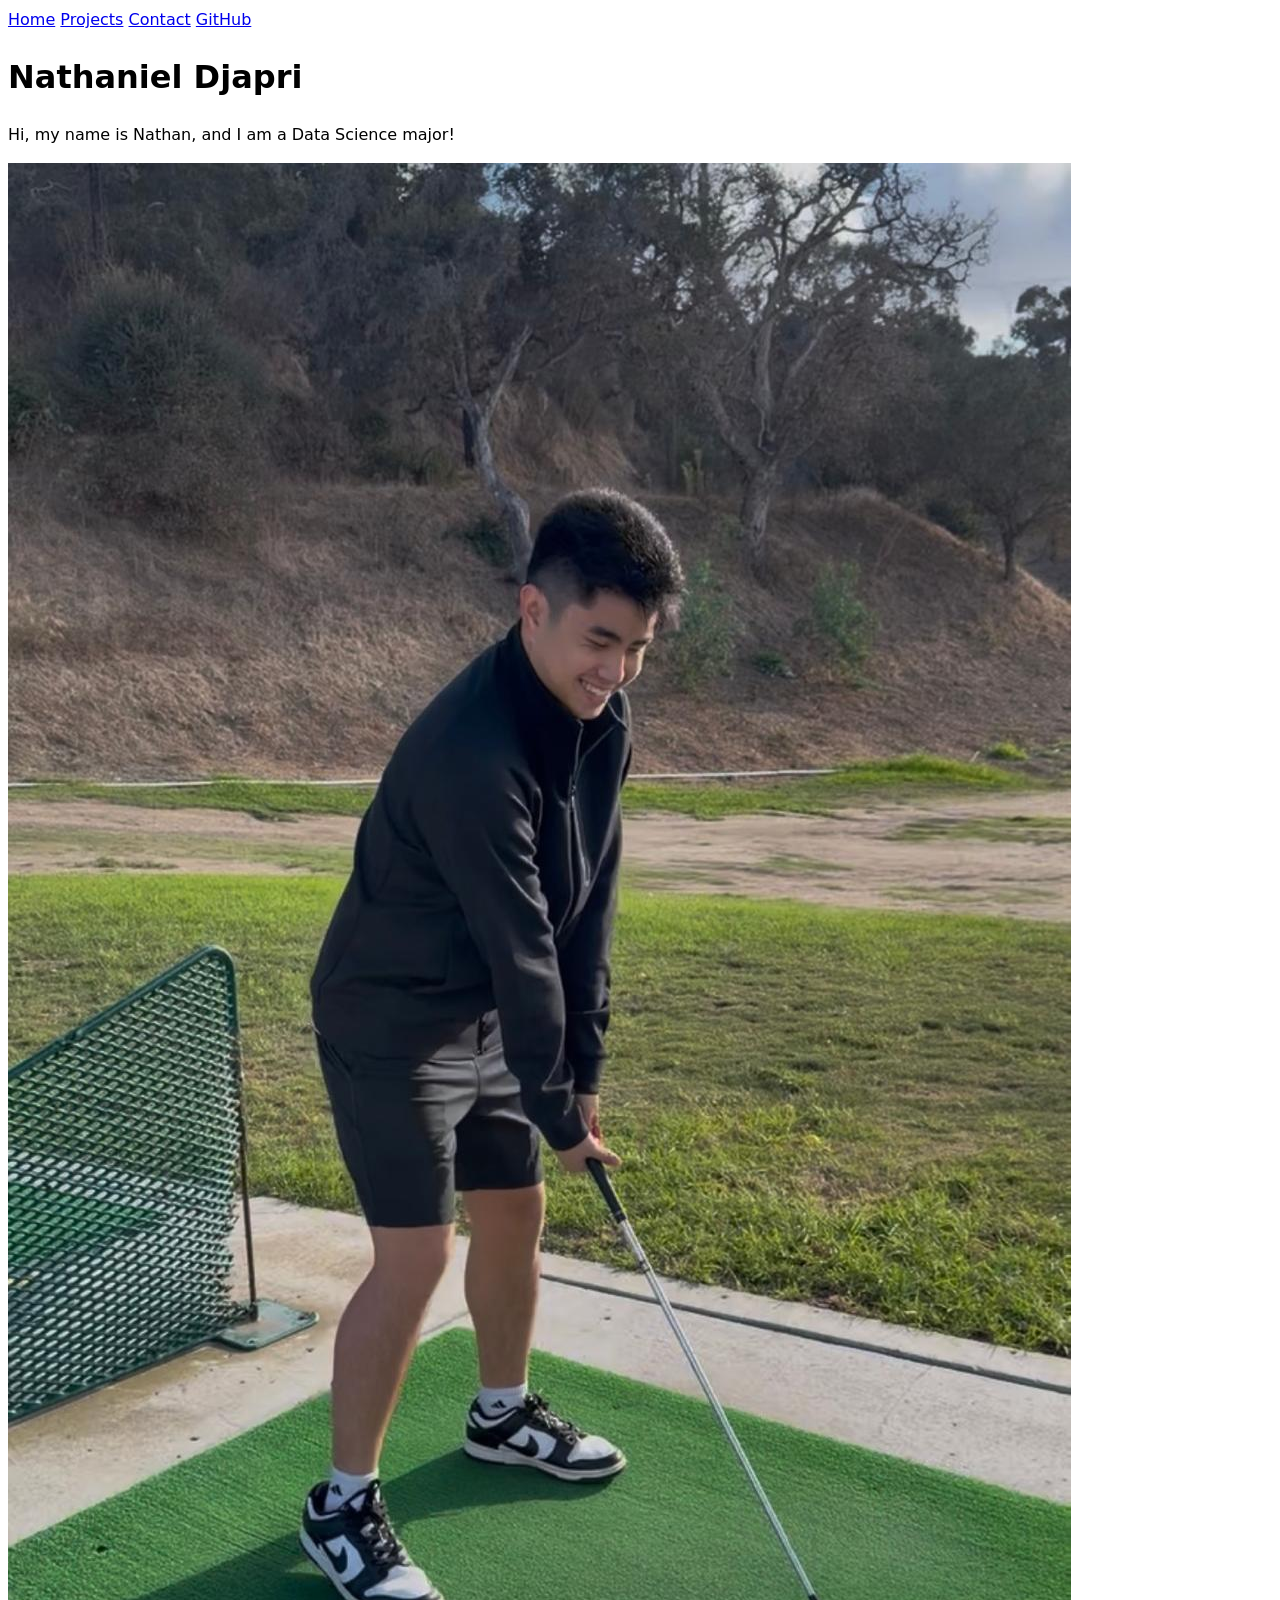
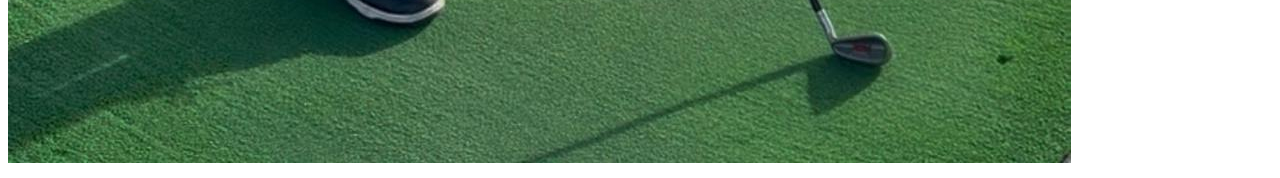
==== index.html @ f2f358a0 "Add new files and nav" ====
<!DOCTYPE html>
<html lang="en">
<head>
    <meta charset="UTF-8">
    <meta name="viewport" content="width=device-width, initial-scale=1.0">
    <title>Nathaniel Djapri: Personal site and portfolio</title>
    <link rel="stylesheet" href="style.css">
</head>
<body>
    <nav>
        <a href="index.html">Home</a>
        <a href="projects/">Projects</a>
        <a href="contact/">Contact</a>
        <a href="https://github.com/ndjapri" target="_blank">GitHub</a>
    </nav>
    
    <h1>Nathaniel Djapri</h1>
    <p>Hi, my name is Nathan, and I am a Data Science major!</p>
    <img src="images/my_photo.jpg" alt="Photo of me playing golf">
</body>
</html>
---- style.css ----
body {
    /* Set line height to 1.5 times the font size
            and use the OS's UI font as the website font
        */
    font: 100%/1.5 system-ui;
}
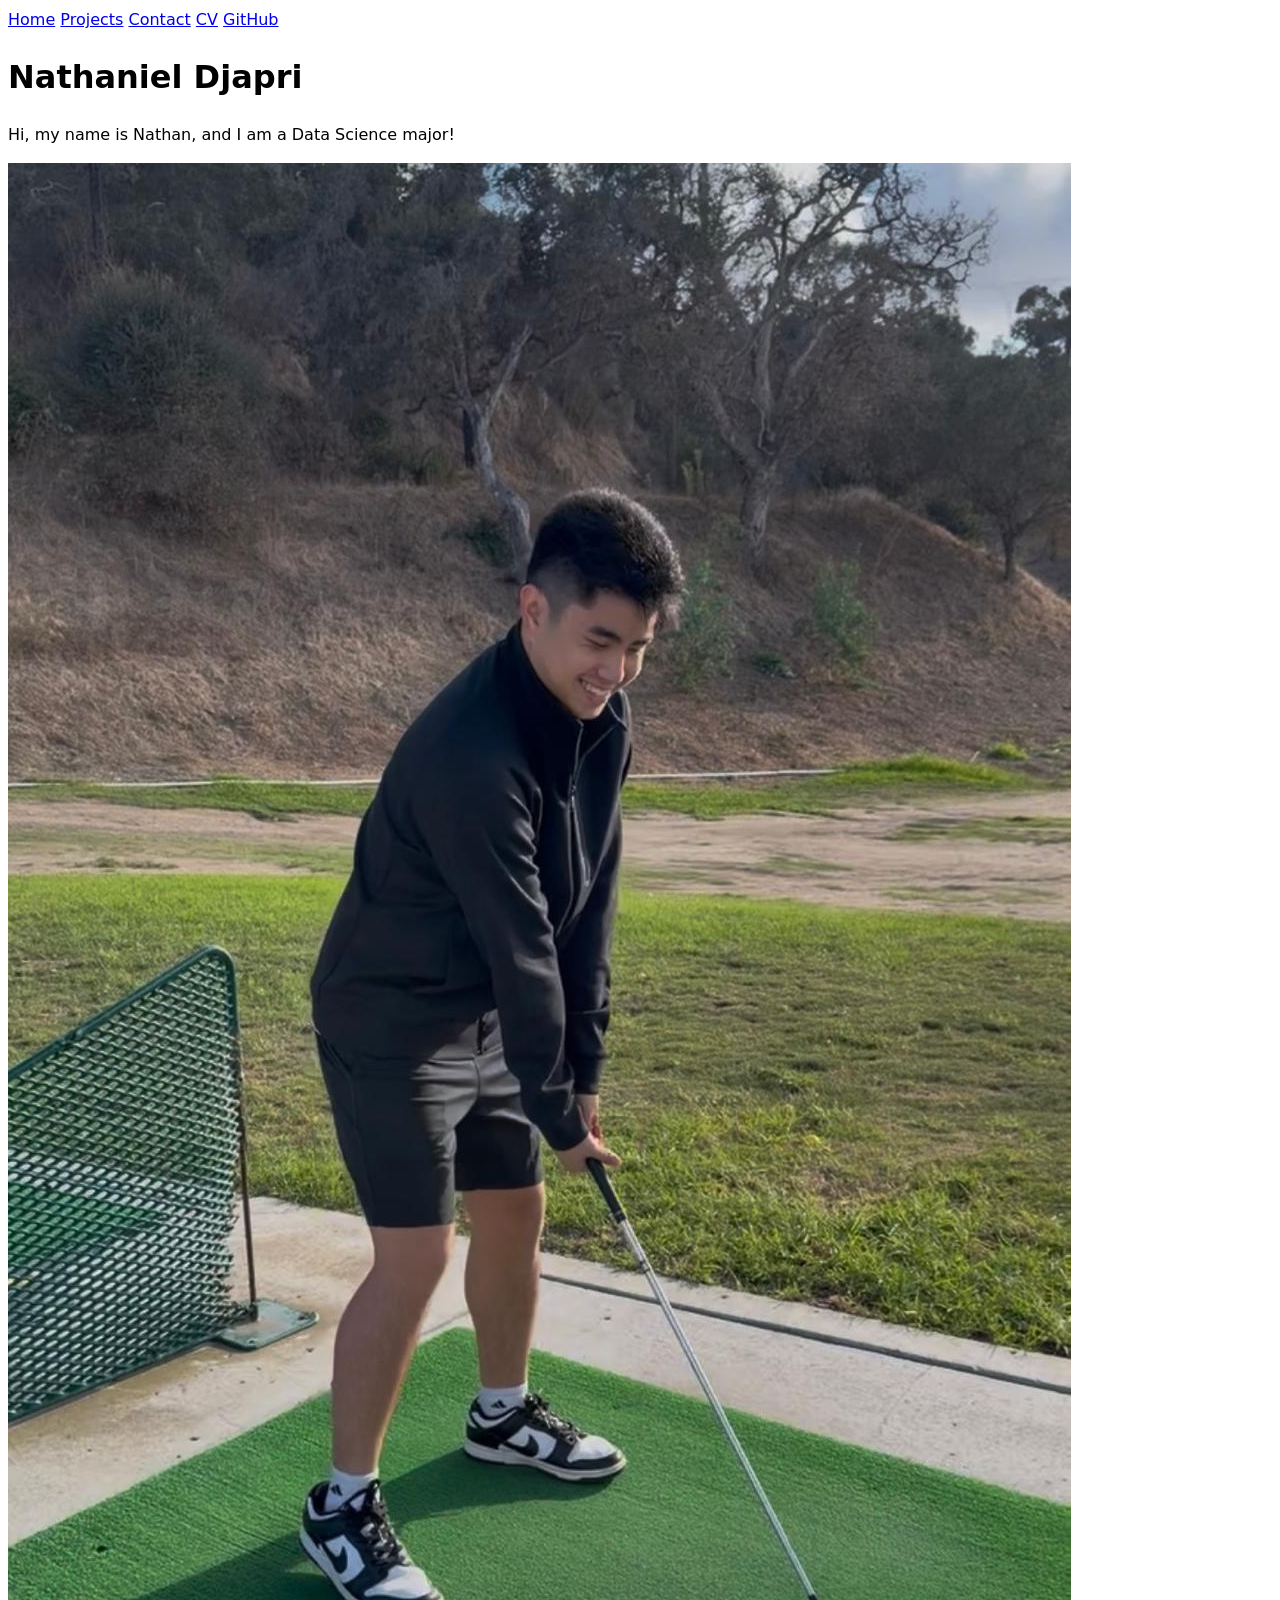
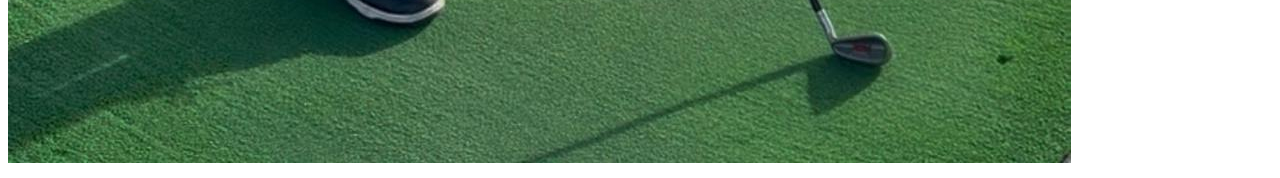
==== commit 70093a5e: "Add CV" ====
--- a/index.html
+++ b/index.html
@@ -11,9 +11,10 @@
         <a href="index.html">Home</a>
         <a href="projects/">Projects</a>
         <a href="contact/">Contact</a>
+        <a href="cv/">CV</a>
         <a href="https://github.com/ndjapri" target="_blank">GitHub</a>
     </nav>
-    
+
     <h1>Nathaniel Djapri</h1>
     <p>Hi, my name is Nathan, and I am a Data Science major!</p>
     <img src="images/my_photo.jpg" alt="Photo of me playing golf">
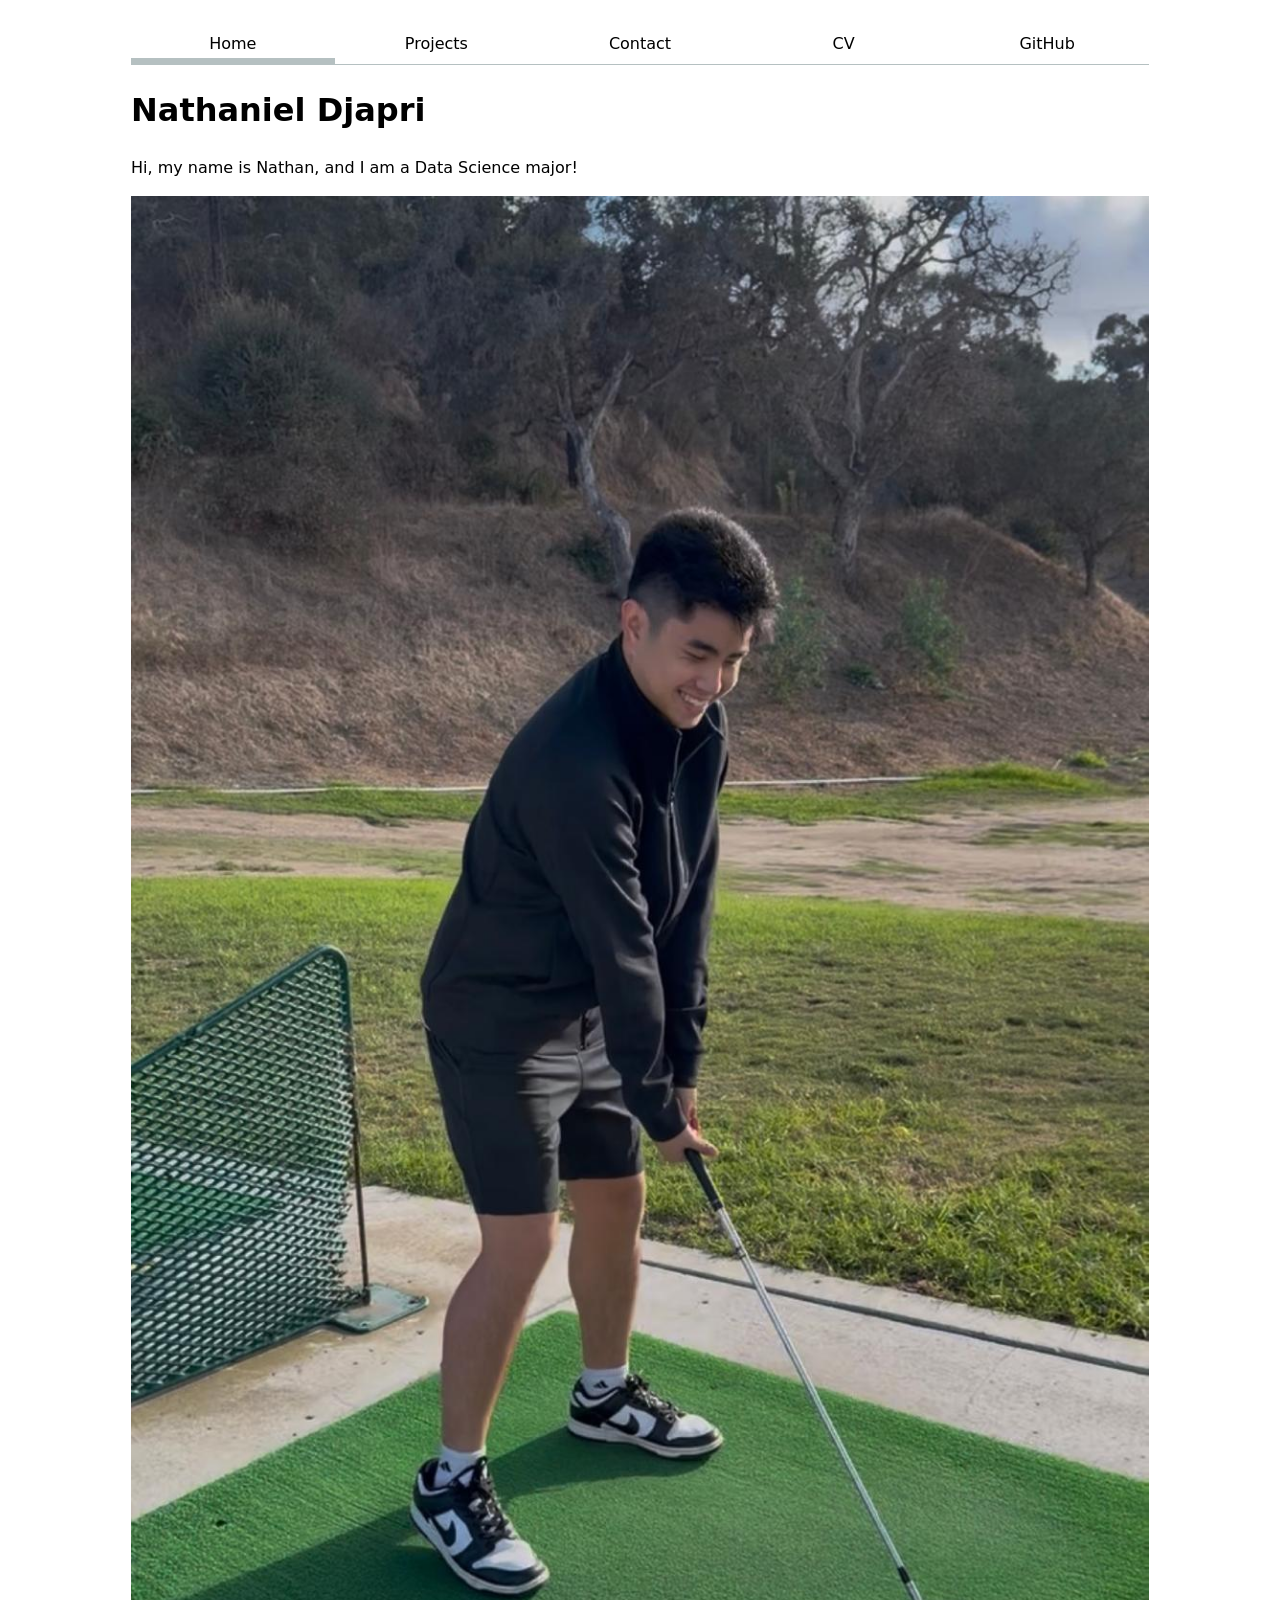
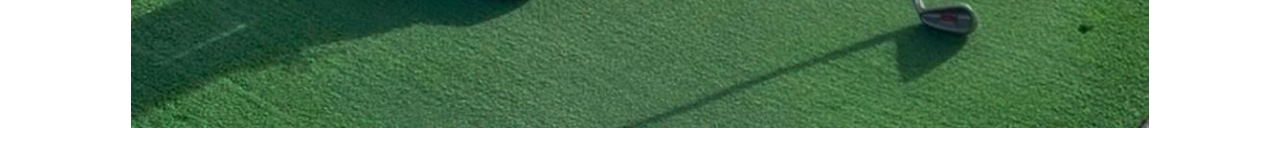
==== commit 144e40d4: "Lab2 navigation styling" ====
--- a/index.html
+++ b/index.html
@@ -8,11 +8,13 @@
 </head>
 <body>
     <nav>
-        <a href="index.html">Home</a>
-        <a href="projects/">Projects</a>
-        <a href="contact/">Contact</a>
-        <a href="cv/">CV</a>
-        <a href="https://github.com/ndjapri" target="_blank">GitHub</a>
+        <ul>
+            <li><a href="index.html" class="current">Home</a></li>
+            <li><a href="projects/">Projects</a></li>
+            <li><a href="contact/">Contact</a></li>
+            <li><a href="cv/">CV</a></li>
+            <li><a href="https://github.com/ndjapri" target="_blank">GitHub</a></li>
+        </ul>
     </nav>
 
     <h1>Nathaniel Djapri</h1>
--- a/style.css
+++ b/style.css
@@ -1,6 +1,50 @@
+html {
+    --color-accent: oklch(65% 50% 0);
+    accent-color: var(--color-accent)
+}
+
 body {
     /* Set line height to 1.5 times the font size
             and use the OS's UI font as the website font
         */
     font: 100%/1.5 system-ui;
+
+    max-width: 100ch;
+    margin-inline: auto;
+    padding: 1em;
+}
+
+img{
+    max-width: 100%;
+    height: auto;
+}
+
+nav ul,
+nav li {
+    display: contents;
+}
+
+nav {
+    display: flex;
+    margin-bottom: 1em;
+    border-bottom: 1px solid oklch(80% 3% 200);
+}
+
+nav a {
+    flex: 1;
+    text-decoration: none;
+    color: inherit;
+    text-align: center;
+    padding: 0.5em;
+}
+
+nav a.current {
+    border-bottom: 0.4em solid oklch(80% 3% 200);
+    padding-bottom: 0.1em;
+}
+
+nav a.hover {
+    border-bottom: 0.4em solid var(--color-accent);
+    padding-bottom: 0.1em;
+    background-color: oklch(from var(--color-accent) 95% 5% h);
 }
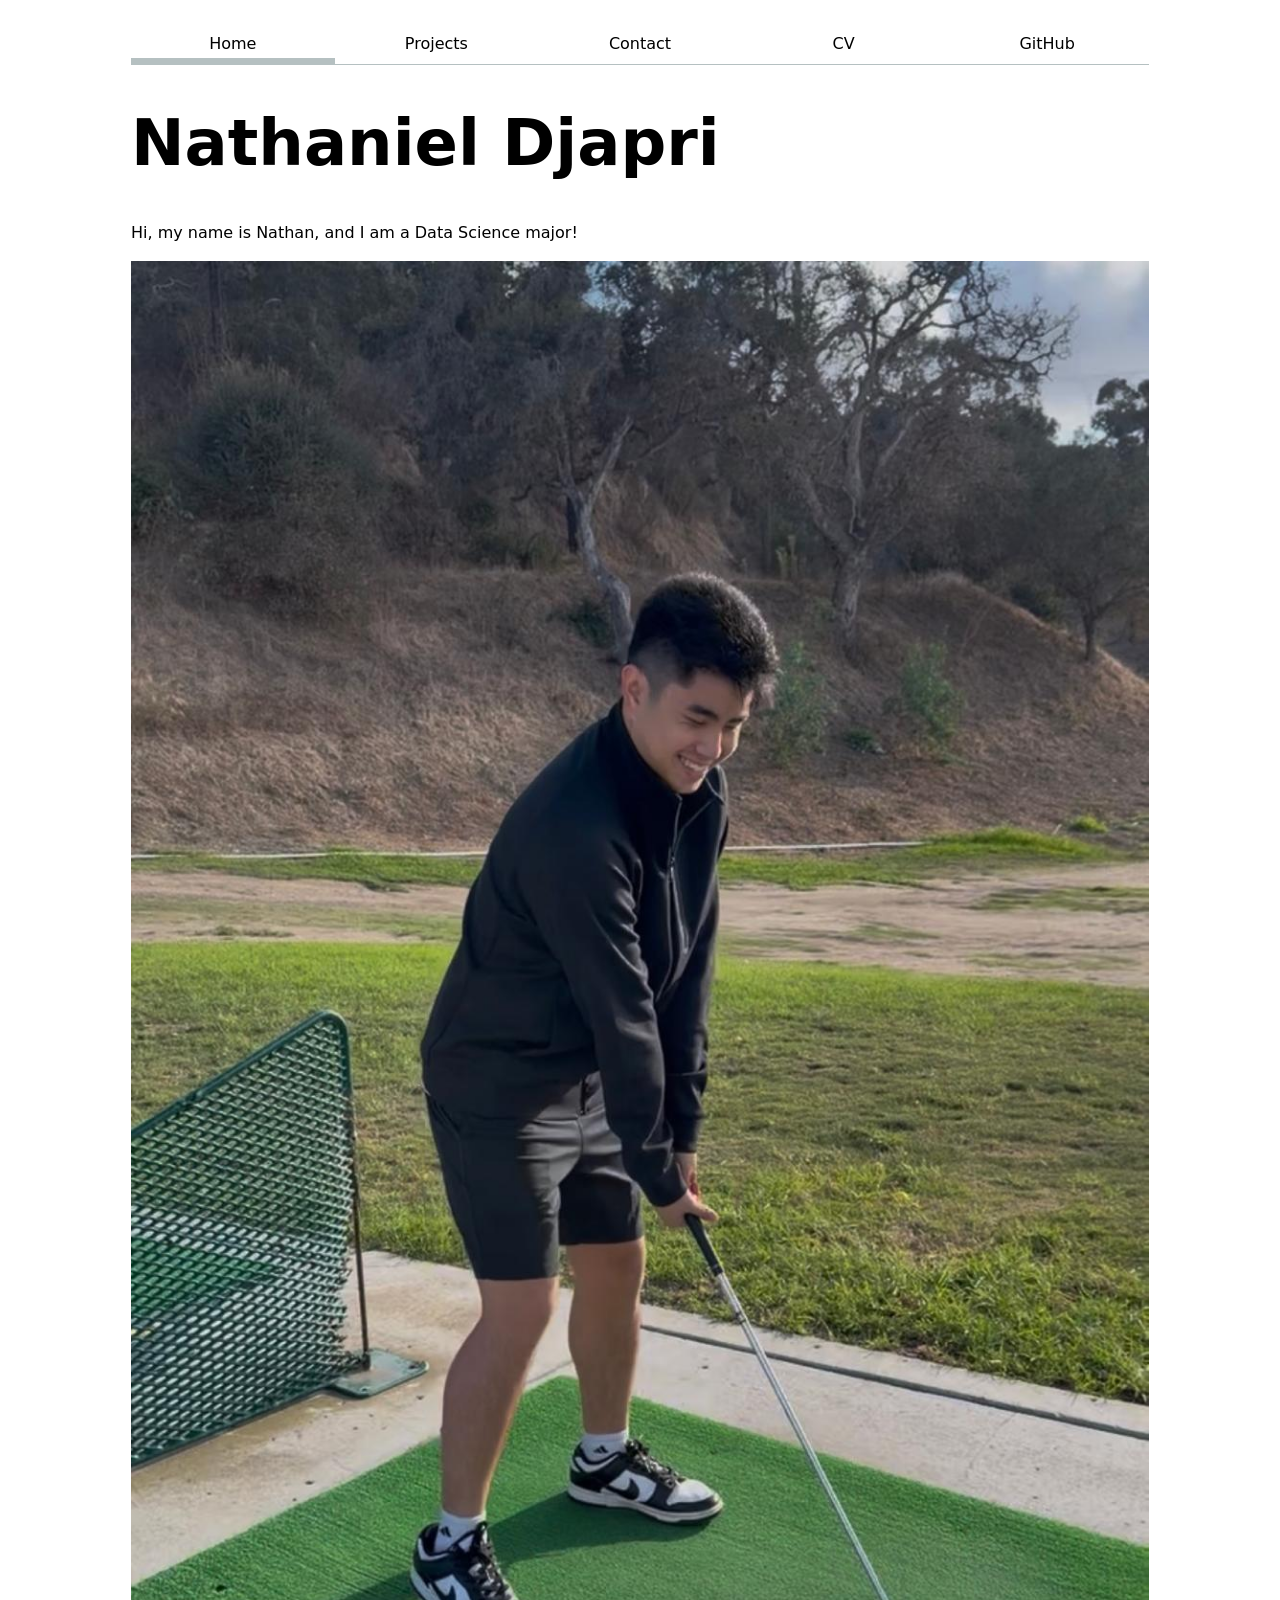
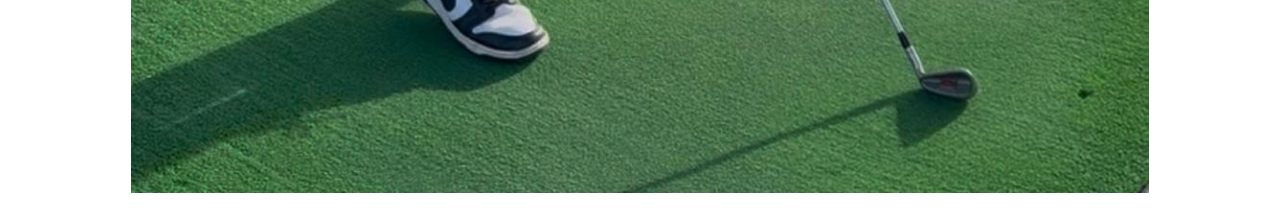
==== commit d600fb42: "add js & link" ====
--- a/index.html
+++ b/index.html
@@ -5,6 +5,7 @@
     <meta name="viewport" content="width=device-width, initial-scale=1.0">
     <title>Nathaniel Djapri: Personal site and portfolio</title>
     <link rel="stylesheet" href="style.css">
+    <script type="module" src="global.js"></script>
 </head>
 <body>
     <nav>
--- a/style.css
+++ b/style.css
@@ -1,6 +1,6 @@
 html {
     --color-accent: oklch(65% 50% 0);
-    accent-color: var(--color-accent)
+    accent-color: var(--color-accent);
 }
 
 body {
@@ -43,8 +43,78 @@
     padding-bottom: 0.1em;
 }
 
-nav a.hover {
+nav a:hover {
     border-bottom: 0.4em solid var(--color-accent);
     padding-bottom: 0.1em;
     background-color: oklch(from var(--color-accent) 95% 5% h);
+}
+
+input,
+textarea,
+button {
+    font: inherit;
+}
+
+form {
+    display: grid;
+    grid-template-columns: auto 1fr;
+    gap: 1em;
+}
+
+form label {
+    display: grid;
+    grid-template-columns: subgrid;
+    grid-column: 1 / -1;
+}
+
+form button {
+    grid-column: 1 / -1;
+}
+
+.projects {
+    display: grid;
+    grid-template-columns: repeat(auto-fill, minmax(15em, 1fr));
+    gap: 1em;
+}
+
+.projects article {
+    display: grid;
+    grid-template-rows: subgrid;
+    grid-row: span 3;
+}
+
+.projects h2 {
+    margin: 0;
+}
+
+h1 {
+    font-size: 400%;
+}
+
+h1, h2, h3, h4, h5, h6 {
+    line-height: 1.1;
+    text-wrap: balance;
+}
+
+section {
+    margin-bottom: 2em;
+    padding: 1em;
+    border-bottom: 1px solid lightgray;
+}
+
+section h2 {
+    color: var(--color-accent);
+    margin-bottom: 1em;
+}
+
+section h3 {
+    margin-bottom: 0.5em;
+}
+
+section p {
+    margin-bottom: 0.5em;
+}
+
+section li {
+    margin-bottom: 0.5em;
 }
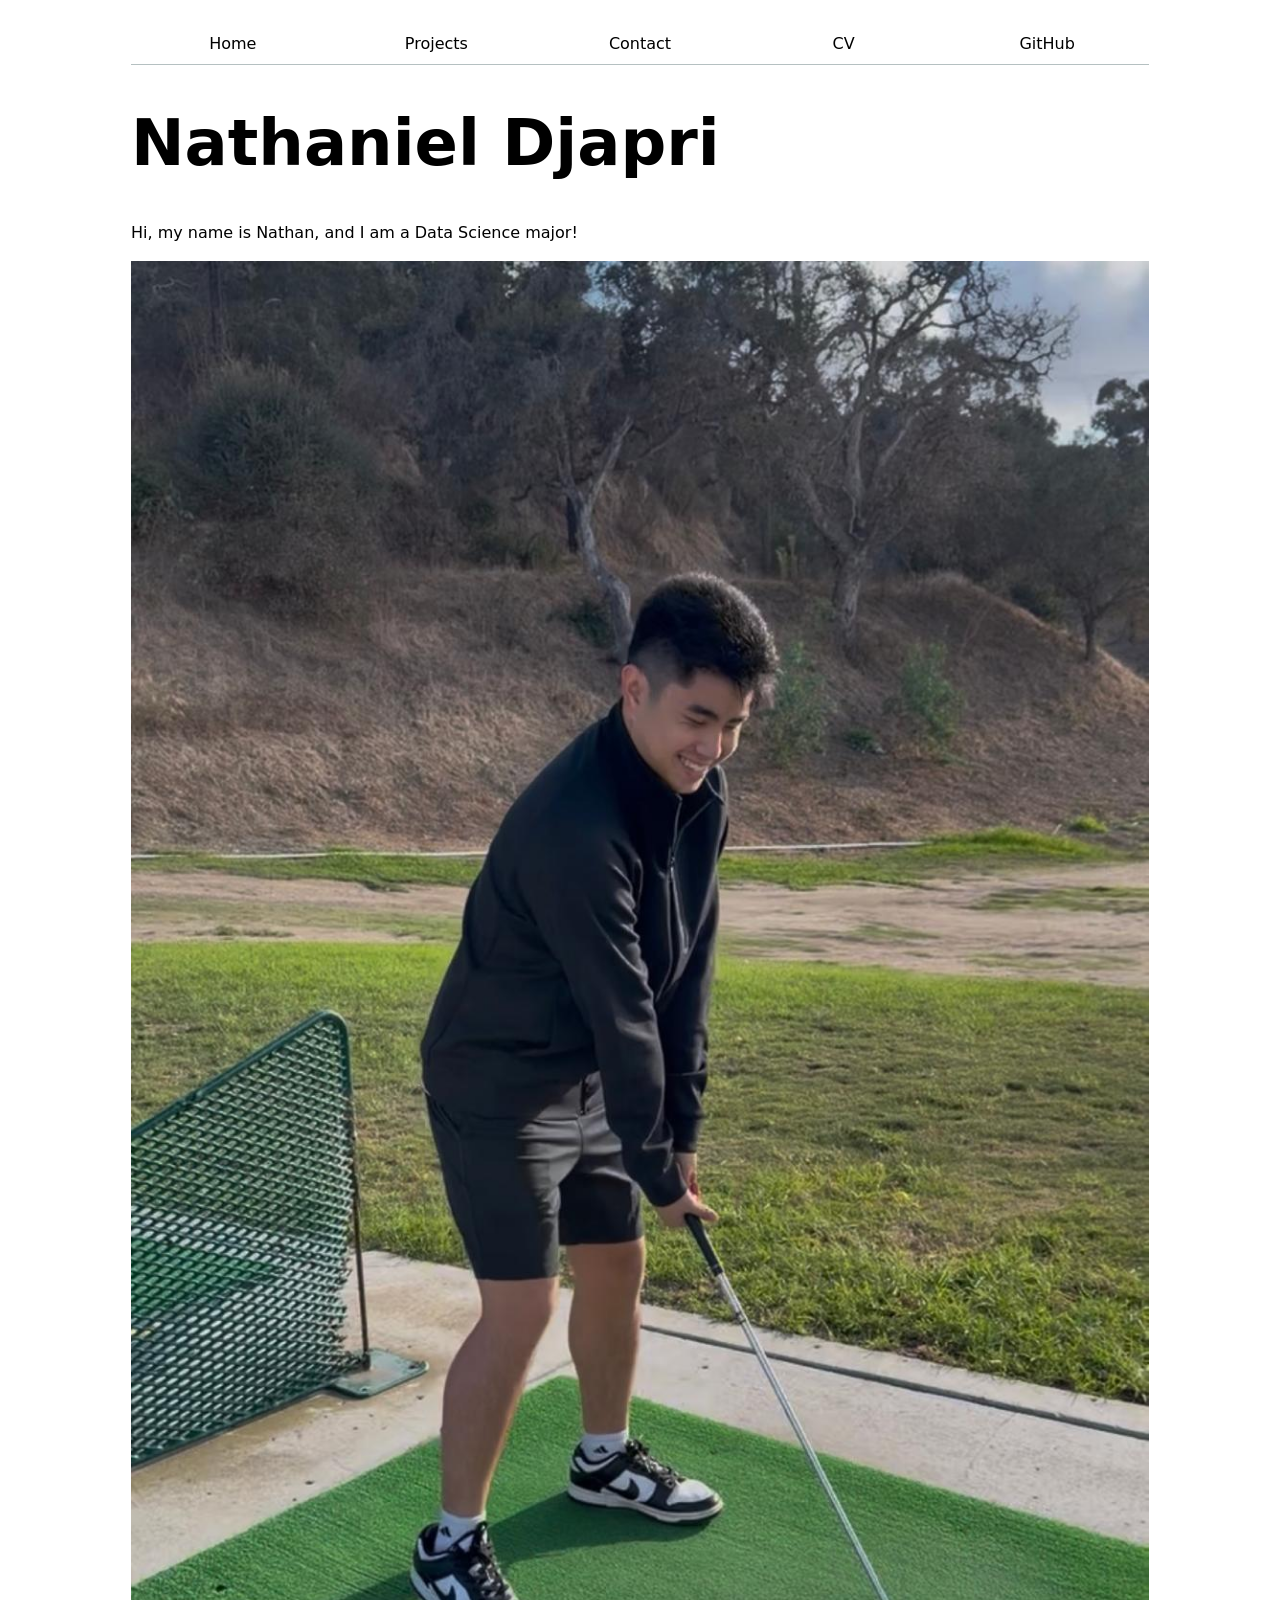
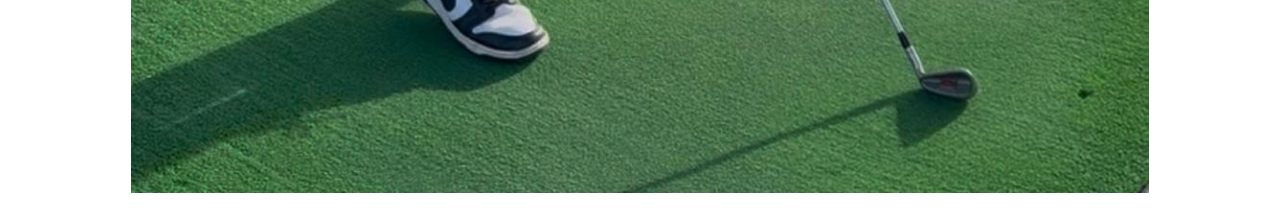
==== commit 818e29c8: "remove current" ====
--- a/index.html
+++ b/index.html
@@ -10,7 +10,7 @@
 <body>
     <nav>
         <ul>
-            <li><a href="index.html" class="current">Home</a></li>
+            <li><a href="index.html">Home</a></li>
             <li><a href="projects/">Projects</a></li>
             <li><a href="contact/">Contact</a></li>
             <li><a href="cv/">CV</a></li>
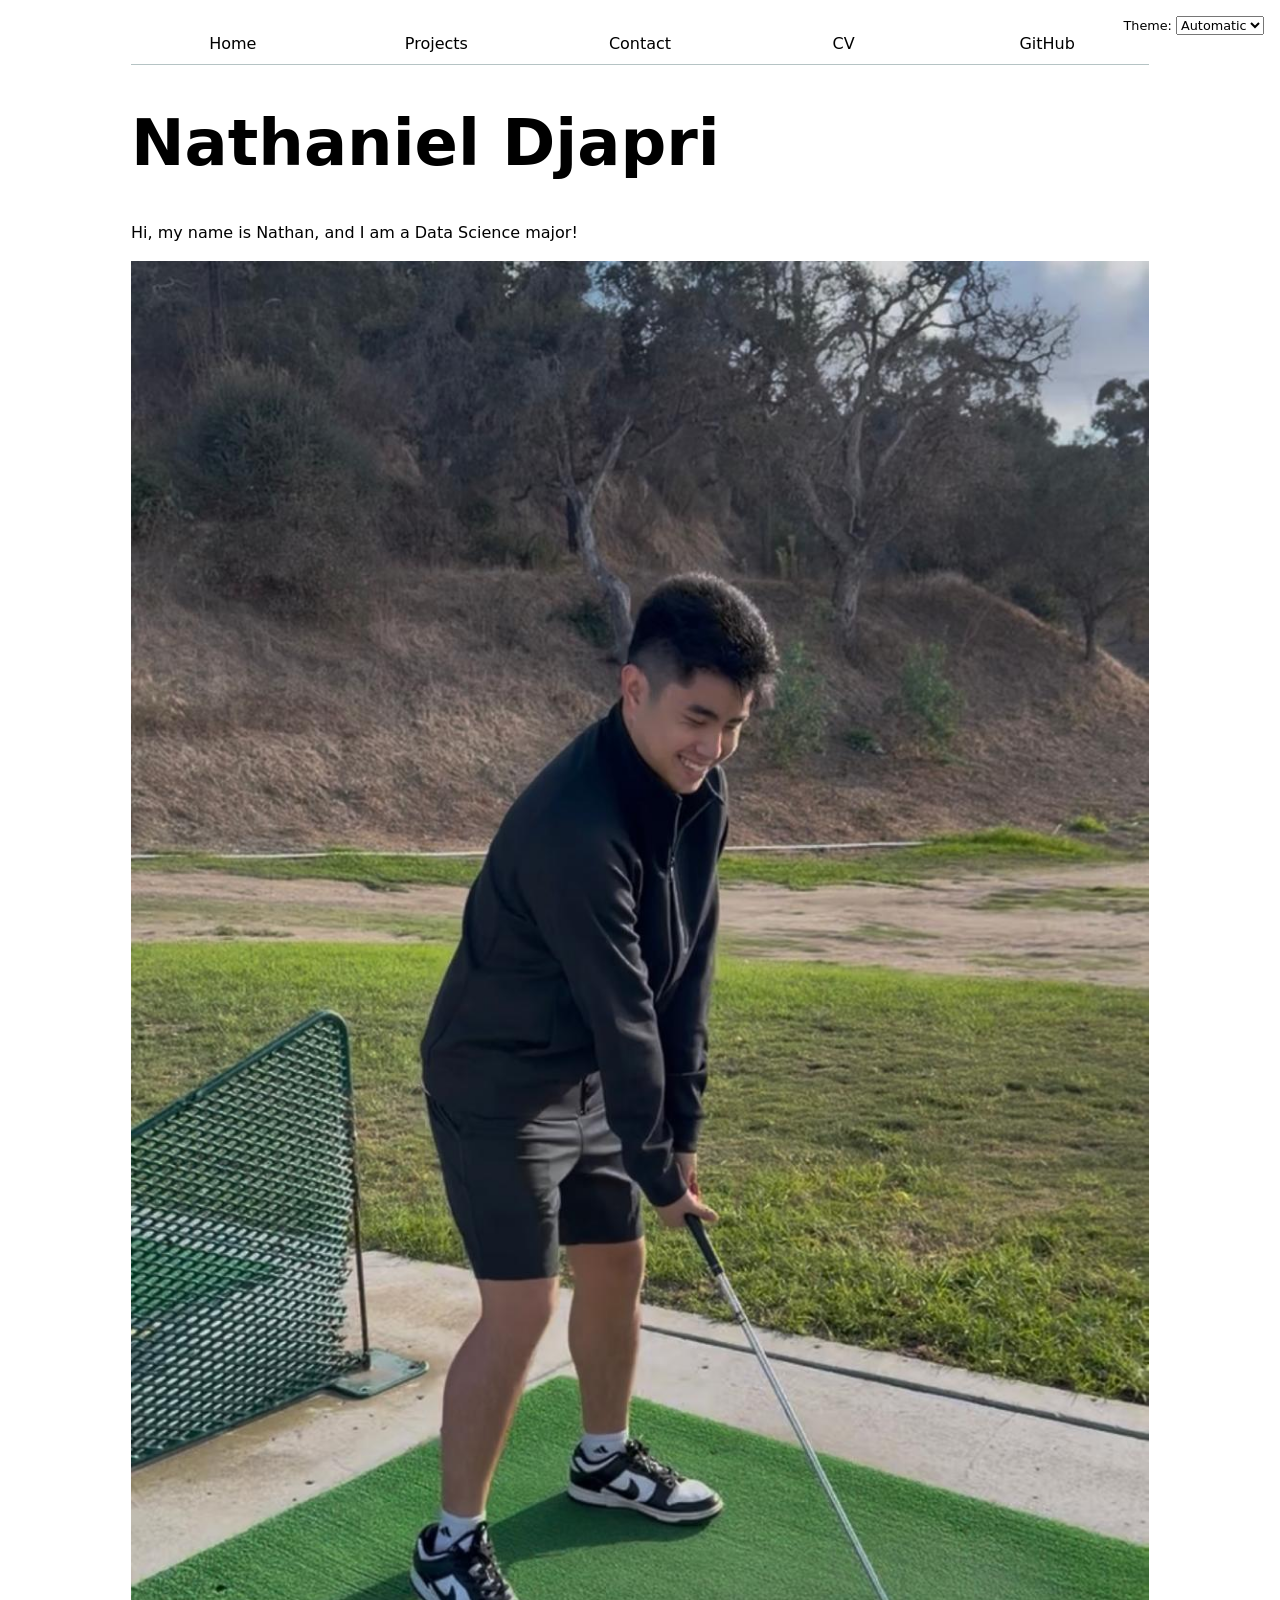
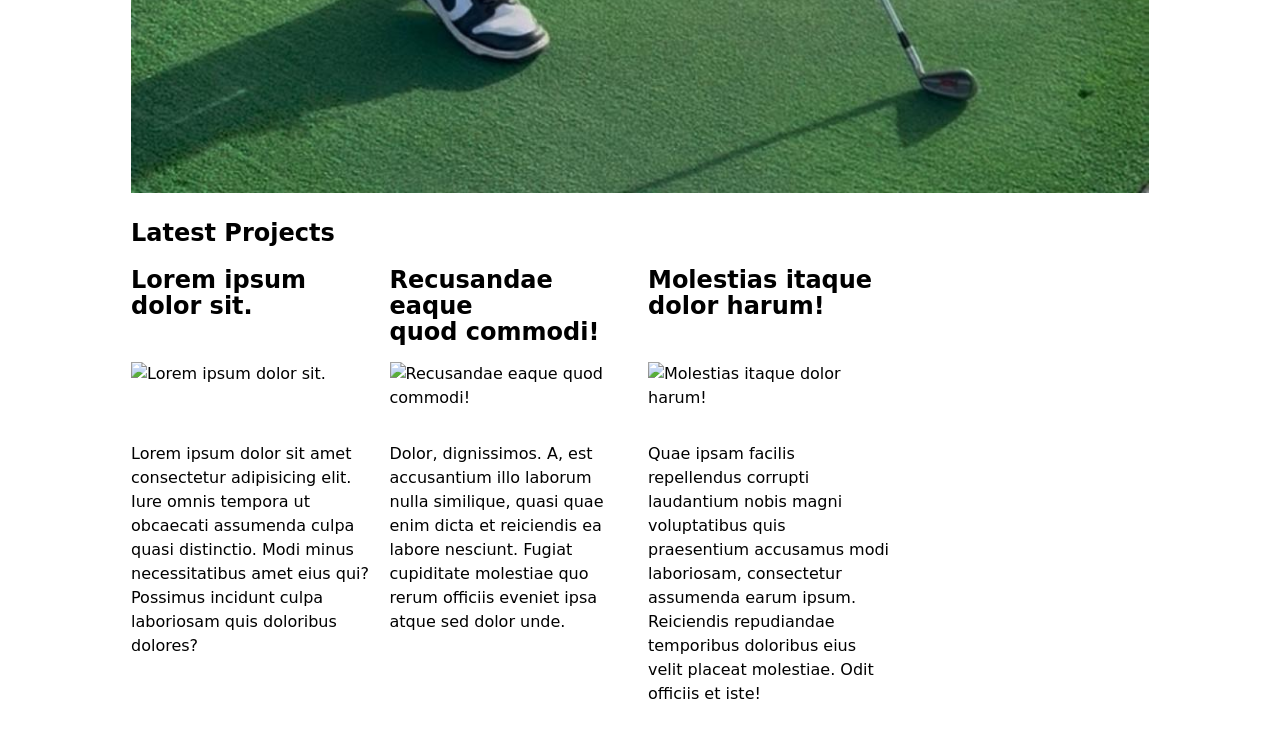
==== commit 7a1ec027: "steps 1 & 2 complete" ====
--- a/index.html
+++ b/index.html
@@ -6,20 +6,21 @@
     <title>Nathaniel Djapri: Personal site and portfolio</title>
     <link rel="stylesheet" href="style.css">
     <script type="module" src="global.js"></script>
+    <script src="index.js" type="module"></script>
 </head>
 <body>
-    <nav>
-        <ul>
-            <li><a href="index.html">Home</a></li>
-            <li><a href="projects/">Projects</a></li>
-            <li><a href="contact/">Contact</a></li>
-            <li><a href="cv/">CV</a></li>
-            <li><a href="https://github.com/ndjapri" target="_blank">GitHub</a></li>
-        </ul>
-    </nav>
 
     <h1>Nathaniel Djapri</h1>
+
     <p>Hi, my name is Nathan, and I am a Data Science major!</p>
+
     <img src="images/my_photo.jpg" alt="Photo of me playing golf">
+
+    <h2>Latest Projects</h2>
+
+    <div class="projects">
+        <!-- Dynamically added content will appear here -->
+    </div>
+
 </body>
 </html>
--- a/style.css
+++ b/style.css
@@ -1,6 +1,7 @@
 html {
     --color-accent: oklch(65% 50% 0);
     accent-color: var(--color-accent);
+    color-scheme: light dark;
 }
 
 body {
@@ -25,9 +26,11 @@
 }
 
 nav {
+    --border-color: oklch(50% 10% 200 / 40%);
+
     display: flex;
     margin-bottom: 1em;
-    border-bottom: 1px solid oklch(80% 3% 200);
+    border-bottom: 1px solid var(--border-color);
 }
 
 nav a {
@@ -39,19 +42,20 @@
 }
 
 nav a.current {
-    border-bottom: 0.4em solid oklch(80% 3% 200);
+    border-bottom: 0.4em solid var(--border-color);
     padding-bottom: 0.1em;
 }
 
 nav a:hover {
     border-bottom: 0.4em solid var(--color-accent);
     padding-bottom: 0.1em;
-    background-color: oklch(from var(--color-accent) 95% 5% h);
+    background-color: color-mix(in oklch, var(--color-accent), canvas 85%);
 }
 
 input,
 textarea,
-button {
+button,
+select {
     font: inherit;
 }
 
@@ -117,4 +121,11 @@
 
 section li {
     margin-bottom: 0.5em;
+}
+
+.color-scheme {
+    position: absolute;
+    top: 1rem;
+    right: 1rem;
+    font-size: 80%;
 }
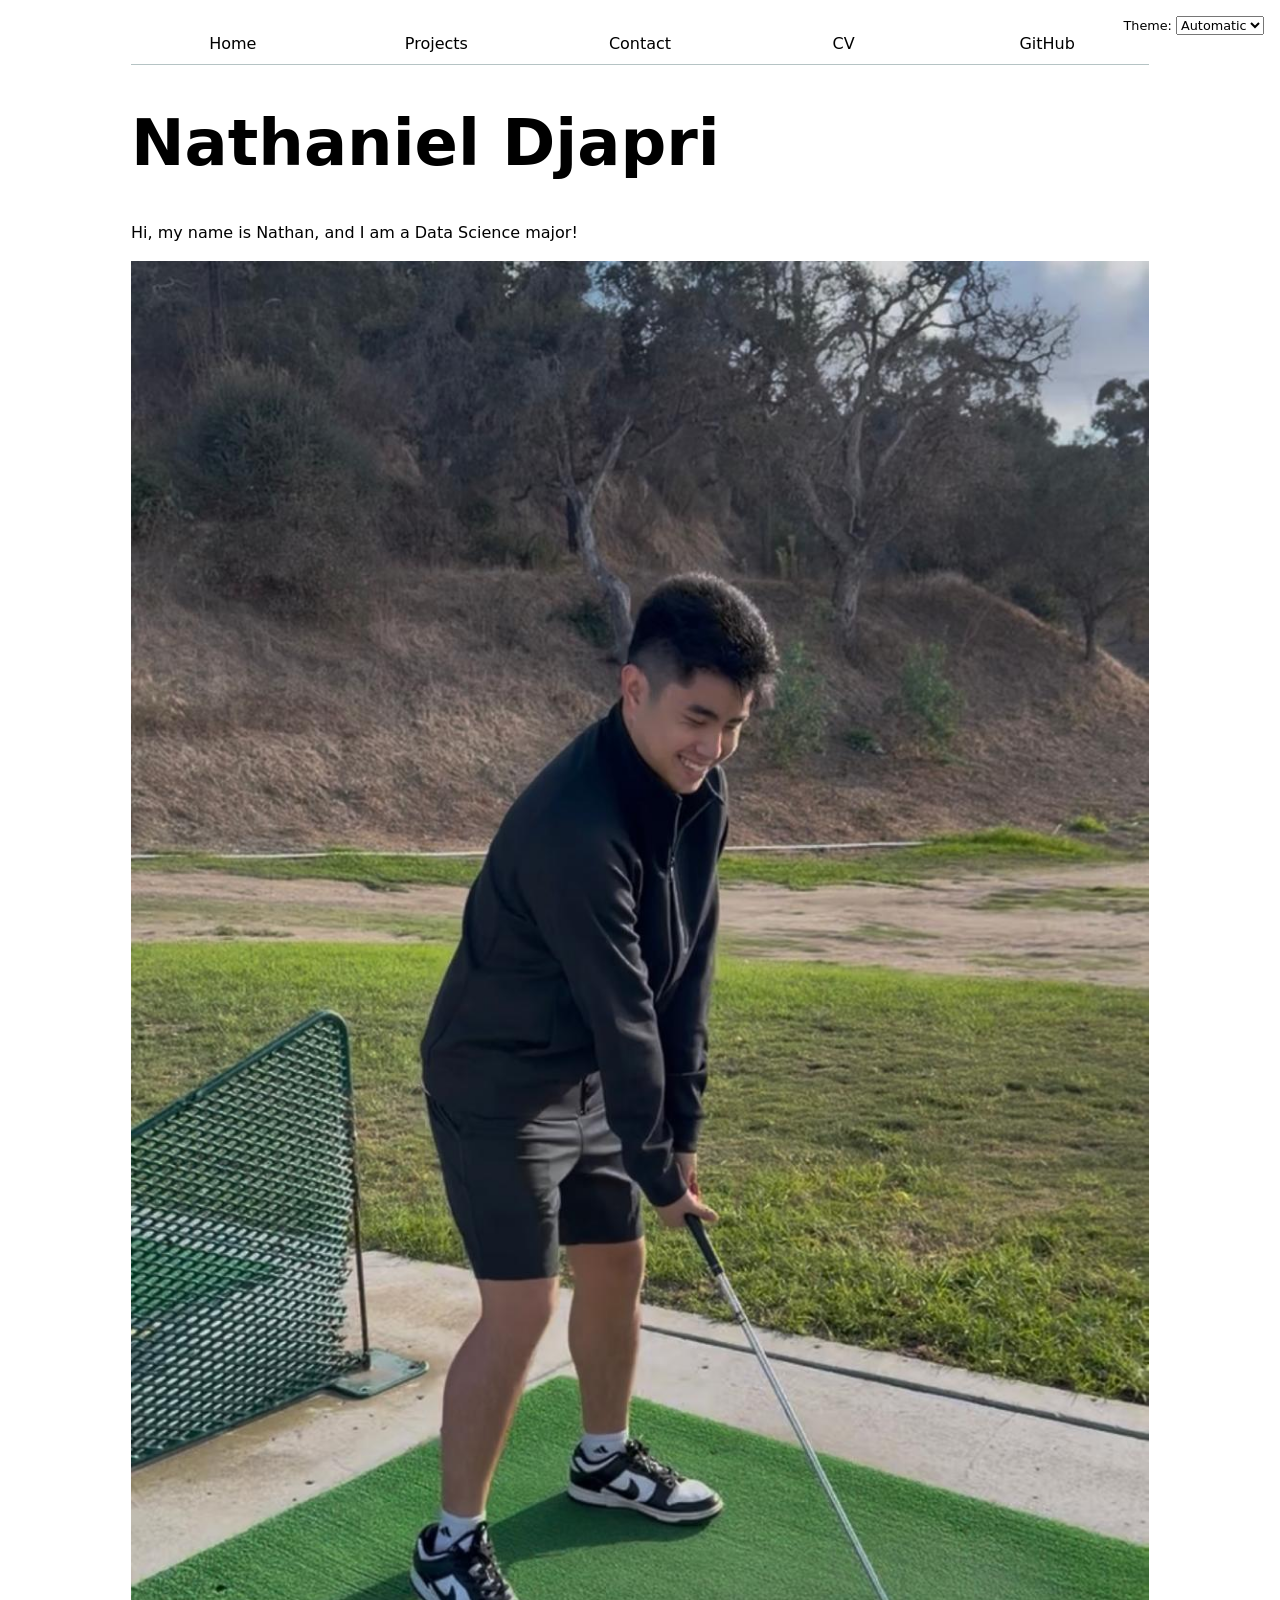
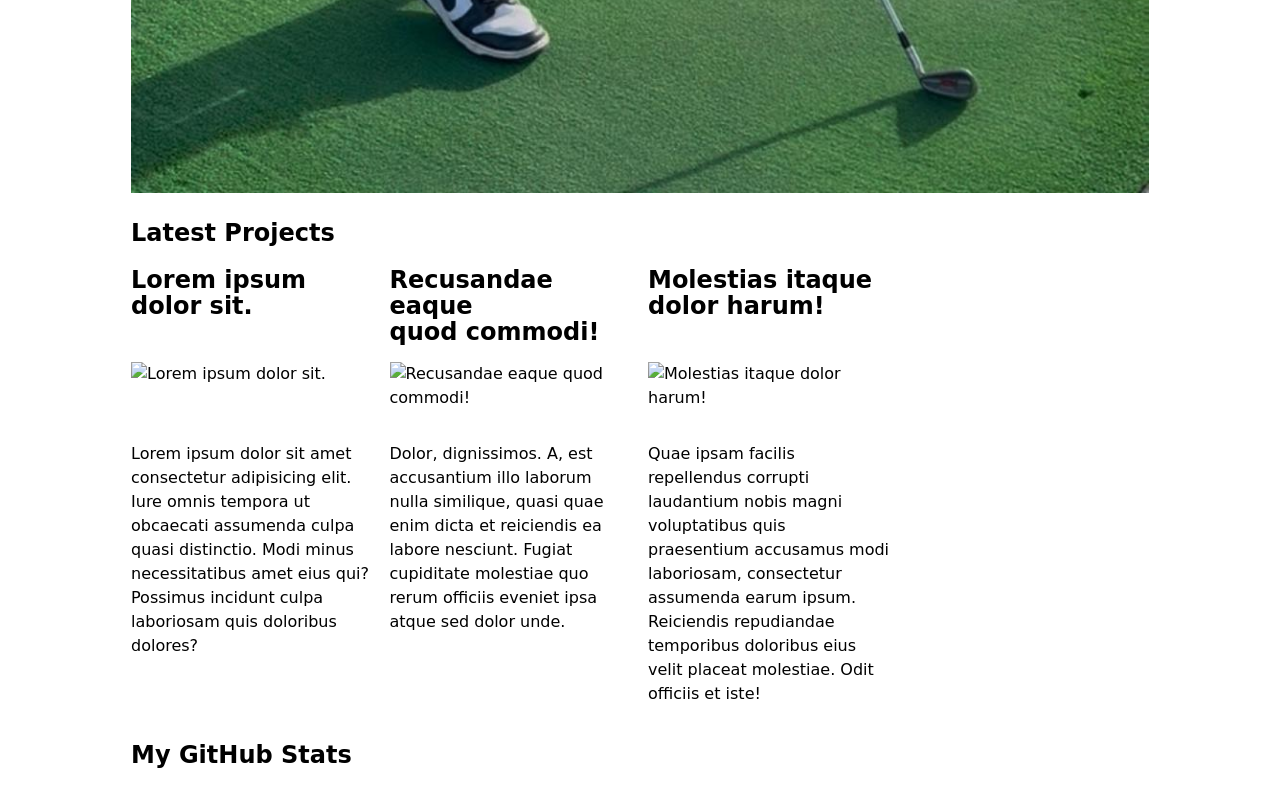
==== commit 4142c64b: "add github stats" ====
--- a/index.html
+++ b/index.html
@@ -21,6 +21,9 @@
     <div class="projects">
         <!-- Dynamically added content will appear here -->
     </div>
+    
+    <h2>My GitHub Stats</h2>
 
+    <div id="profile-stats"></div>
 </body>
 </html>
--- a/style.css
+++ b/style.css
@@ -128,4 +128,25 @@
     top: 1rem;
     right: 1rem;
     font-size: 80%;
+}
+
+
+#profile-stats dl {
+    display: grid;
+    grid-template-columns: repeat(4, 1fr);
+    text-align: center;
+    gap: 0.5em;
+}
+
+#profile-stats dt {
+    grid-row: 1;
+    font-size: 0.8em;
+    text-transform: uppercase;
+    color: gray;
+}
+
+#profile-stats dd {
+    grid-row: 2;
+    margin: 0;
+    font-size: 2em;
 }
